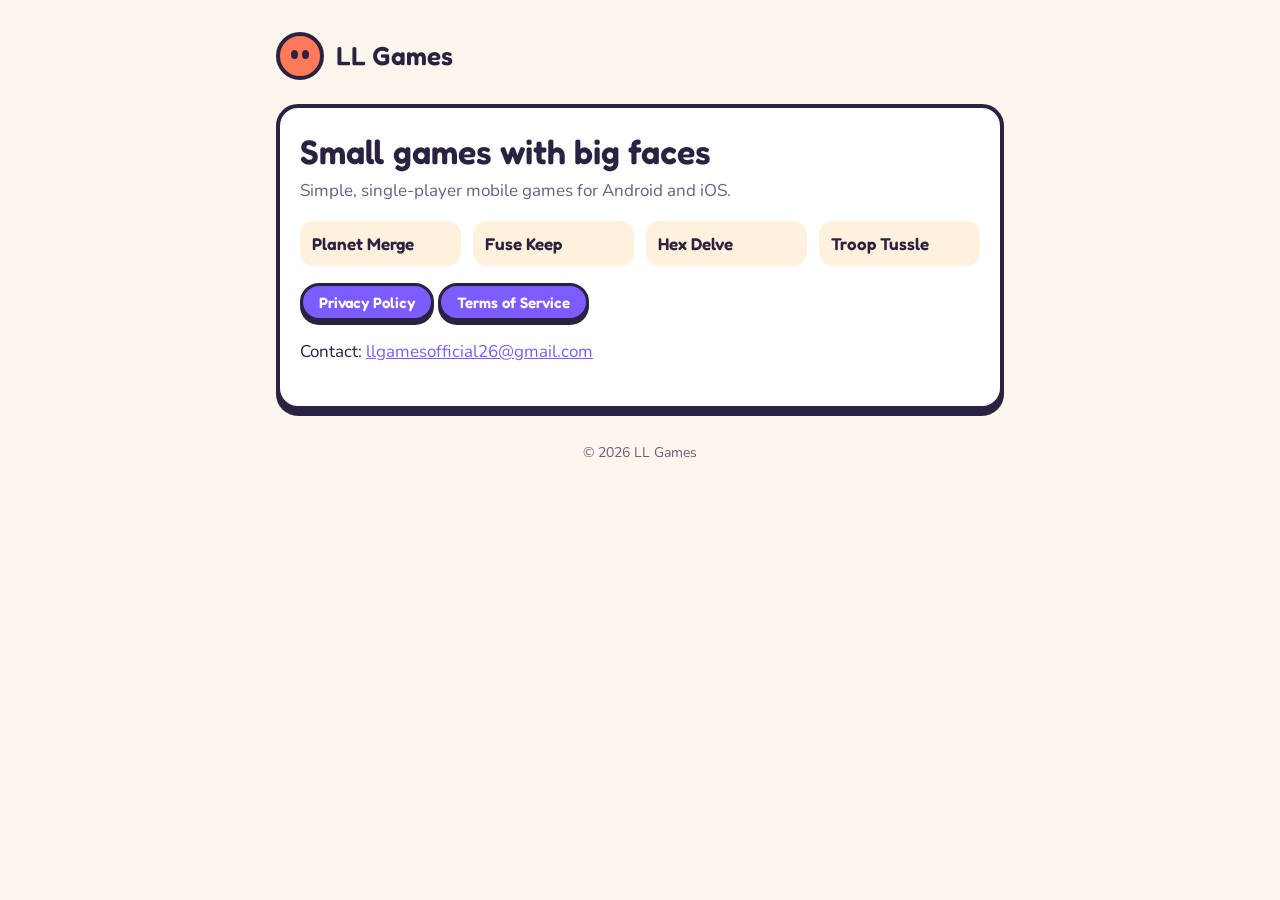
==== index.html @ 2cb4235e "Publish privacy policy and terms" ====
<!doctype html>
<html lang="en">
<head>
<meta charset="utf-8">
<meta name="viewport" content="width=device-width, initial-scale=1">
<title>LL Games</title>
<meta name="description" content="Small, friendly mobile games by LL Games.">
<link rel="preconnect" href="https://fonts.googleapis.com">
<link rel="preconnect" href="https://fonts.gstatic.com" crossorigin>
<link rel="stylesheet" href="https://fonts.googleapis.com/css2?family=Fredoka:wght@600&family=Nunito:wght@400;700&display=swap">
<link rel="stylesheet" href="style.css">
</head>
<body>
<div class="wrap">
<header class="top">
  <div class="logo" aria-hidden="true"></div>
  <span class="brand">LL Games</span>
</header>

<main class="card">
<h1>Small games with big faces</h1>
<p class="meta">Simple, single-player mobile games for Android and iOS.</p>
<ul class="games">
  <li>Planet Merge</li>
  <li>Fuse Keep</li>
  <li>Hex Delve</li>
  <li>Troop Tussle</li>
</ul>
<p>
  <a class="pill" href="privacy/">Privacy Policy</a>
  <a class="pill" href="terms/">Terms of Service</a>
</p>
<p>Contact: <a href="mailto:llgamesofficial26@gmail.com">llgamesofficial26@gmail.com</a></p>
</main>

<footer>© 2026 LL Games</footer>
</div>
</body>
</html>
---- style.css ----
:root {
  --bg: #fdf6ec;
  --card: #ffffff;
  --ink: #2b2140;
  --muted: #6a5f80;
  --line: #2b2140;
  --accent: #ff7a59;
  --accent-2: #7c5cff;
  --soft: #fff1dc;
}
@media (prefers-color-scheme: dark) {
  :root {
    --bg: #1b1628;
    --card: #261f38;
    --ink: #f4eefc;
    --muted: #b9add0;
    --line: #0e0b16;
    --accent: #ff9a7e;
    --accent-2: #a892ff;
    --soft: #31284a;
  }
}
* { box-sizing: border-box; }
html { -webkit-text-size-adjust: 100%; }
body {
  margin: 0;
  background: var(--bg);
  color: var(--ink);
  font: 17px/1.6 "Nunito", system-ui, -apple-system, "Segoe UI", sans-serif;
}
.wrap { max-width: 760px; margin: 0 auto; padding: 32px 16px 64px; }
header.top { display: flex; align-items: center; gap: 12px; margin-bottom: 24px; }
.logo {
  width: 48px; height: 48px; flex: none;
  border-radius: 50%;
  background: var(--accent);
  border: 4px solid var(--line);
  position: relative;
}
.logo::before, .logo::after {
  content: ""; position: absolute; top: 14px;
  width: 7px; height: 9px; border-radius: 50%; background: var(--line);
}
.logo::before { left: 11px; }
.logo::after { right: 11px; }
.brand { font: 600 26px/1 "Fredoka", sans-serif; text-decoration: none; color: var(--ink); }
nav.links { margin-left: auto; display: flex; gap: 8px; flex-wrap: wrap; }
.pill {
  display: inline-block;
  font: 600 15px/1 "Fredoka", sans-serif;
  color: #fff; text-decoration: none;
  background: var(--accent-2);
  border: 3px solid var(--line);
  border-radius: 999px;
  padding: 9px 16px 8px;
  box-shadow: 0 4px 0 var(--line);
}
.pill:active { transform: translateY(3px); box-shadow: 0 1px 0 var(--line); }
.card {
  background: var(--card);
  border: 4px solid var(--line);
  border-radius: 22px;
  padding: 24px 20px;
  box-shadow: 0 6px 0 var(--line);
}
h1, h2, h3 { font-family: "Fredoka", sans-serif; font-weight: 600; line-height: 1.2; }
h1 { font-size: 34px; margin: 0 0 4px; }
h2 { font-size: 23px; margin: 32px 0 8px; color: var(--accent-2); }
h3 { font-size: 18px; margin: 20px 0 4px; }
.meta { color: var(--muted); margin: 0 0 16px; }
.summary { background: var(--soft); border-radius: 14px; padding: 12px 16px; margin: 16px 0; }
.summary ul { margin: 6px 0; padding-left: 20px; }
a { color: var(--accent-2); }
ul { padding-left: 22px; }
li { margin: 4px 0; }
table { width: 100%; border-collapse: collapse; margin: 12px 0; font-size: 15px; }
th, td { text-align: left; vertical-align: top; padding: 8px; border-bottom: 2px solid var(--soft); }
th { font-family: "Fredoka", sans-serif; font-weight: 600; }
.scroll { overflow-x: auto; }
.games { display: grid; grid-template-columns: repeat(auto-fill, minmax(150px, 1fr)); gap: 12px; padding: 0; list-style: none; }
.games li { background: var(--soft); border-radius: 14px; padding: 12px; font: 600 17px "Fredoka", sans-serif; margin: 0; }
footer { color: var(--muted); font-size: 14px; margin-top: 32px; text-align: center; }
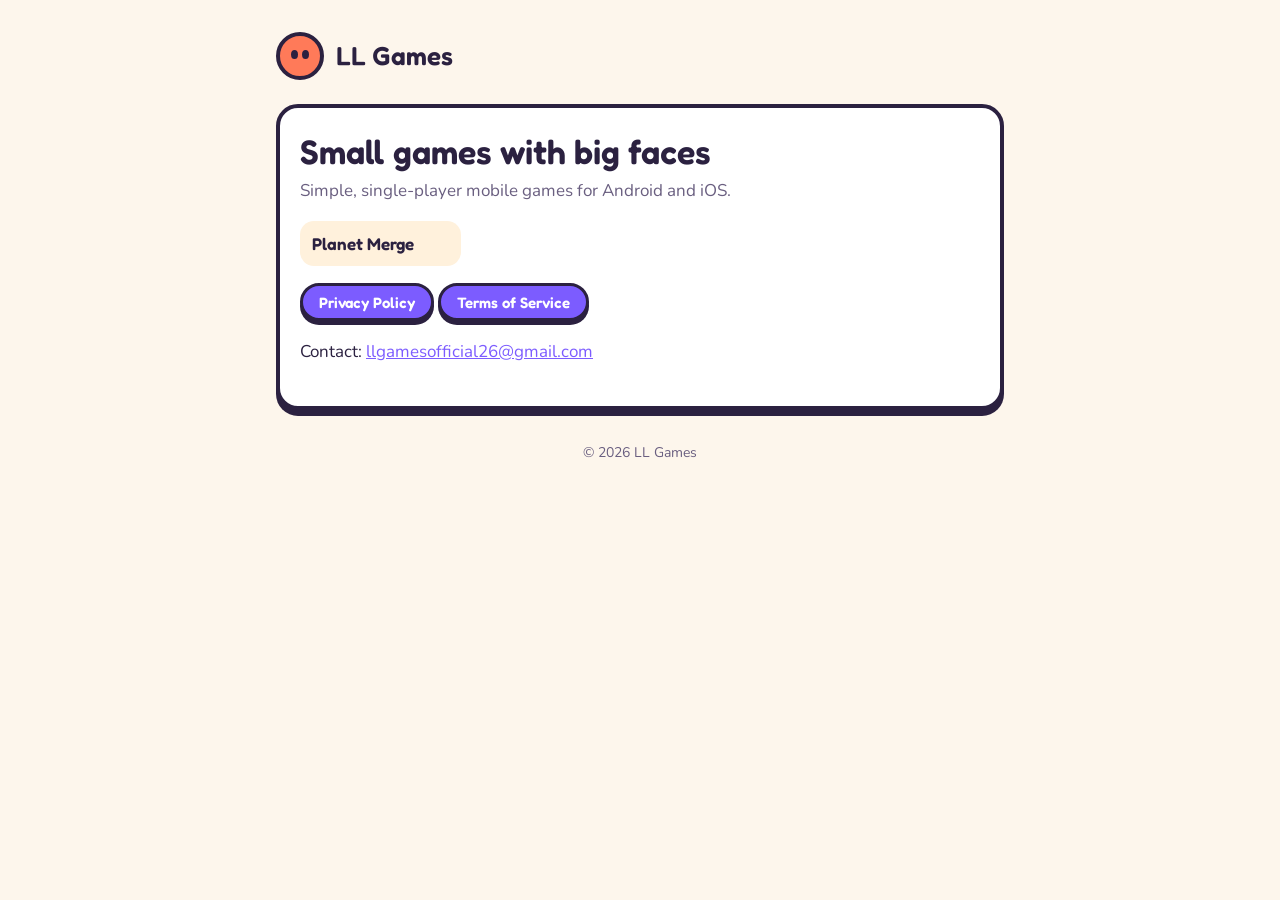
==== commit fb877b3f: "List only published games (Planet Merge for now)" ====
--- a/index.html
+++ b/index.html
@@ -22,9 +22,6 @@
 <p class="meta">Simple, single-player mobile games for Android and iOS.</p>
 <ul class="games">
   <li>Planet Merge</li>
-  <li>Fuse Keep</li>
-  <li>Hex Delve</li>
-  <li>Troop Tussle</li>
 </ul>
 <p>
   <a class="pill" href="privacy/">Privacy Policy</a>
